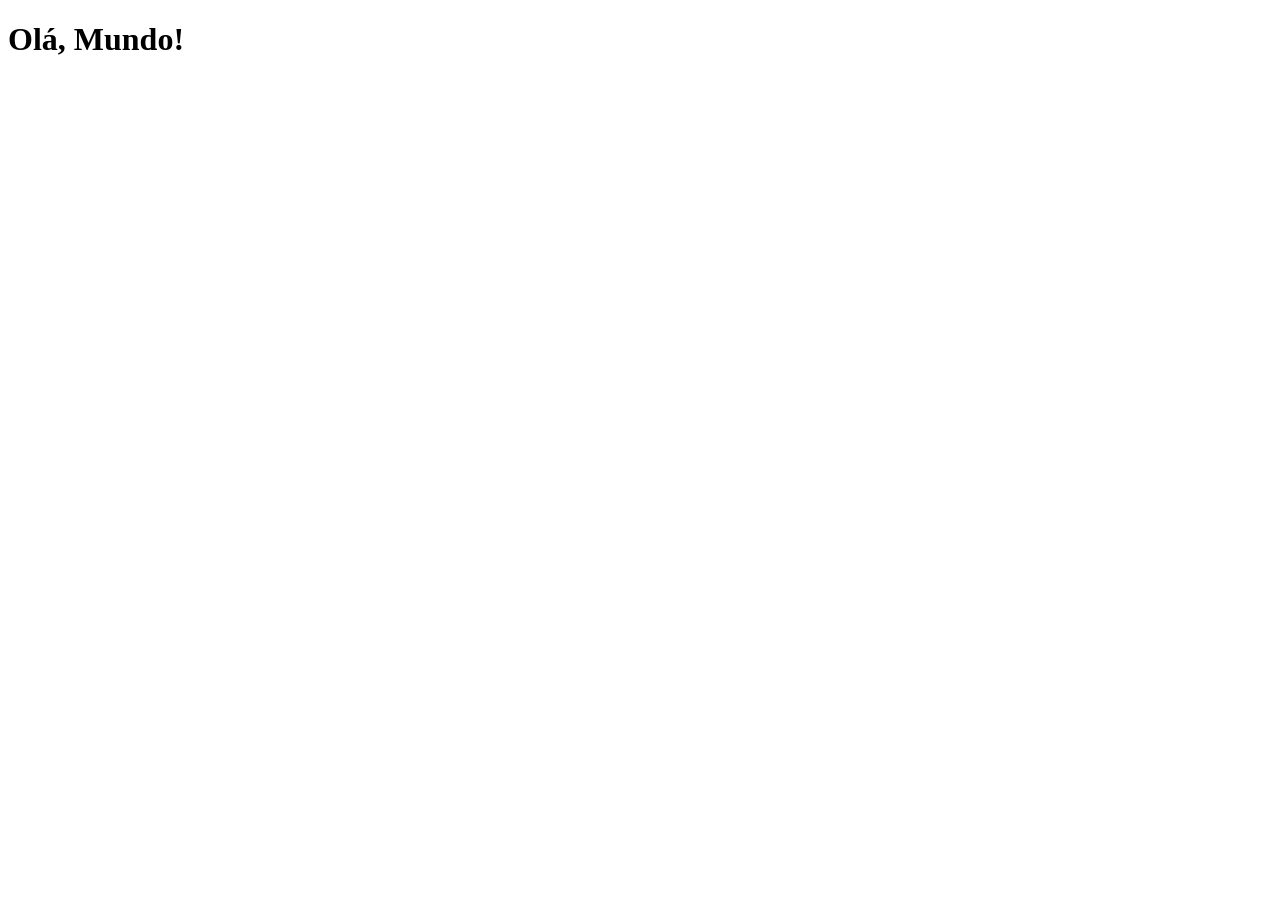
==== index.html @ 95906eb1 "criei projeto social" ====
<!DOCTYPE html>
<html lang="pt-br">
<head>
    <meta charset="UTF-8">
    <meta name="viewport" content="width=device-width, initial-scale=1.0">
    <link rel="shortcut icon" href="favicon.ico" type="image/x-icon">
    <title>Projeto Redes Sociais</title>
</head>
<body>
    <h1>Olá, Mundo!</h1>
</body>
</html>
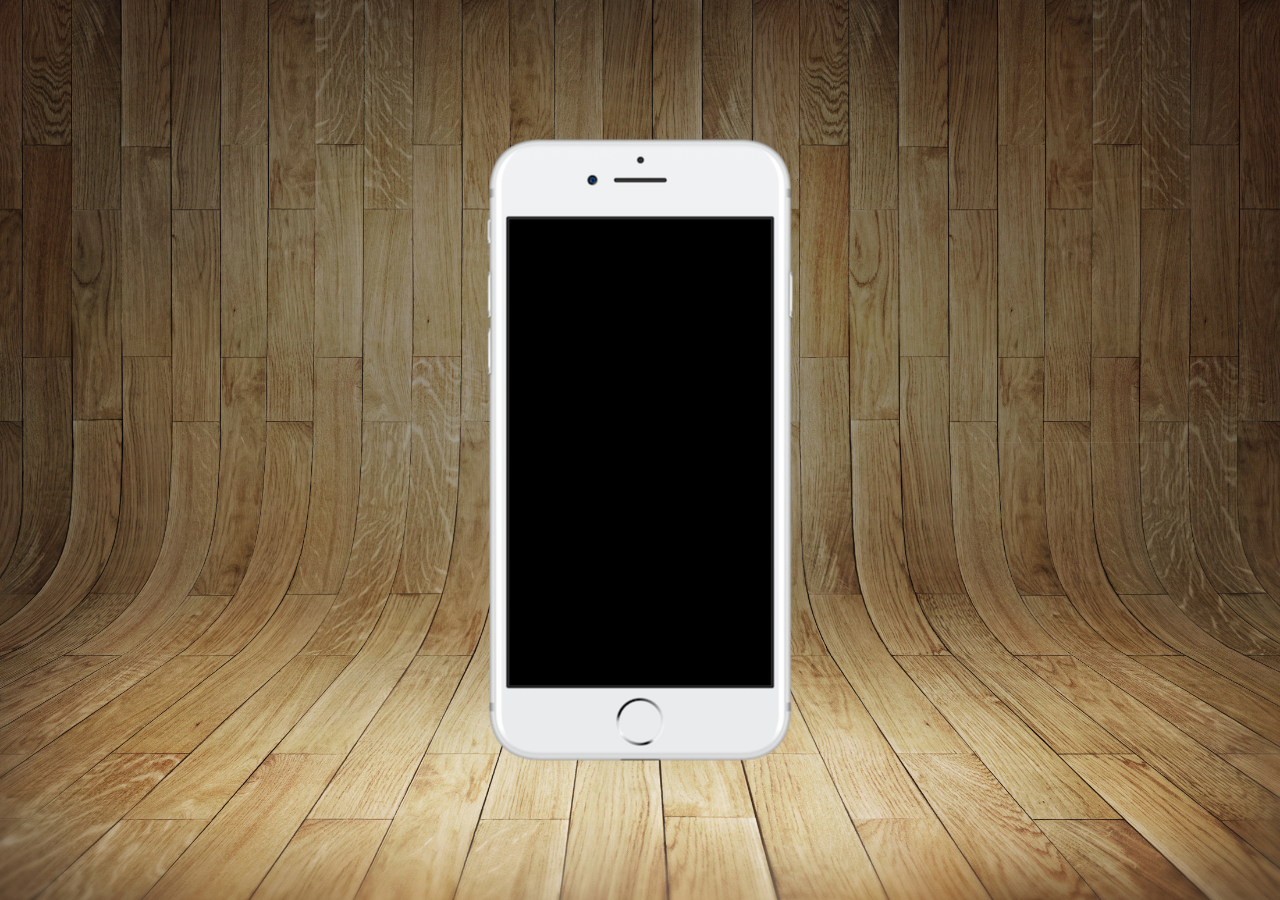
==== commit 54d1ed94: "atualizei index e criei style" ====
--- a/index.html
+++ b/index.html
@@ -4,9 +4,17 @@
     <meta charset="UTF-8">
     <meta name="viewport" content="width=device-width, initial-scale=1.0">
     <link rel="shortcut icon" href="favicon.ico" type="image/x-icon">
+    <link rel="stylesheet" href="estilos/style.css">
     <title>Projeto Redes Sociais</title>
 </head>
-<body>
-    <h1>Olá, Mundo!</h1>
+<body>  
+    <main>
+        <section id="telefone">
+
+        </section>
+        <section id="redes-sociais">
+
+        </section>
+    </main>
 </body>
 </html>
--- a/estilos/style.css
+++ b/estilos/style.css
@@ -0,0 +1,34 @@
+@charset "UTF-8";
+
+* {
+    margin: 0px;
+    padding: 0px;
+    font-family: Arial, Helvetica, sans-serif;
+}
+
+html, body {
+    height: 100vh;
+    width: 100vw;
+    background-color: black;
+}
+
+body {
+    background: url(../imagens/fundo-madeira.jpg) no-repeat top center;
+    background-size: cover;
+    background-attachment: fixed;
+}
+
+main {
+    position: relative;
+    height: 100vh;
+}
+
+section#telefone {
+    position: absolute;
+    top: 50%;
+    left: 50%;
+    transform: translate(-50%, -50%);
+    height: 627px;
+    width: 311px;
+    background: url(../imagens/frame-iphone.png) no-repeat;
+}
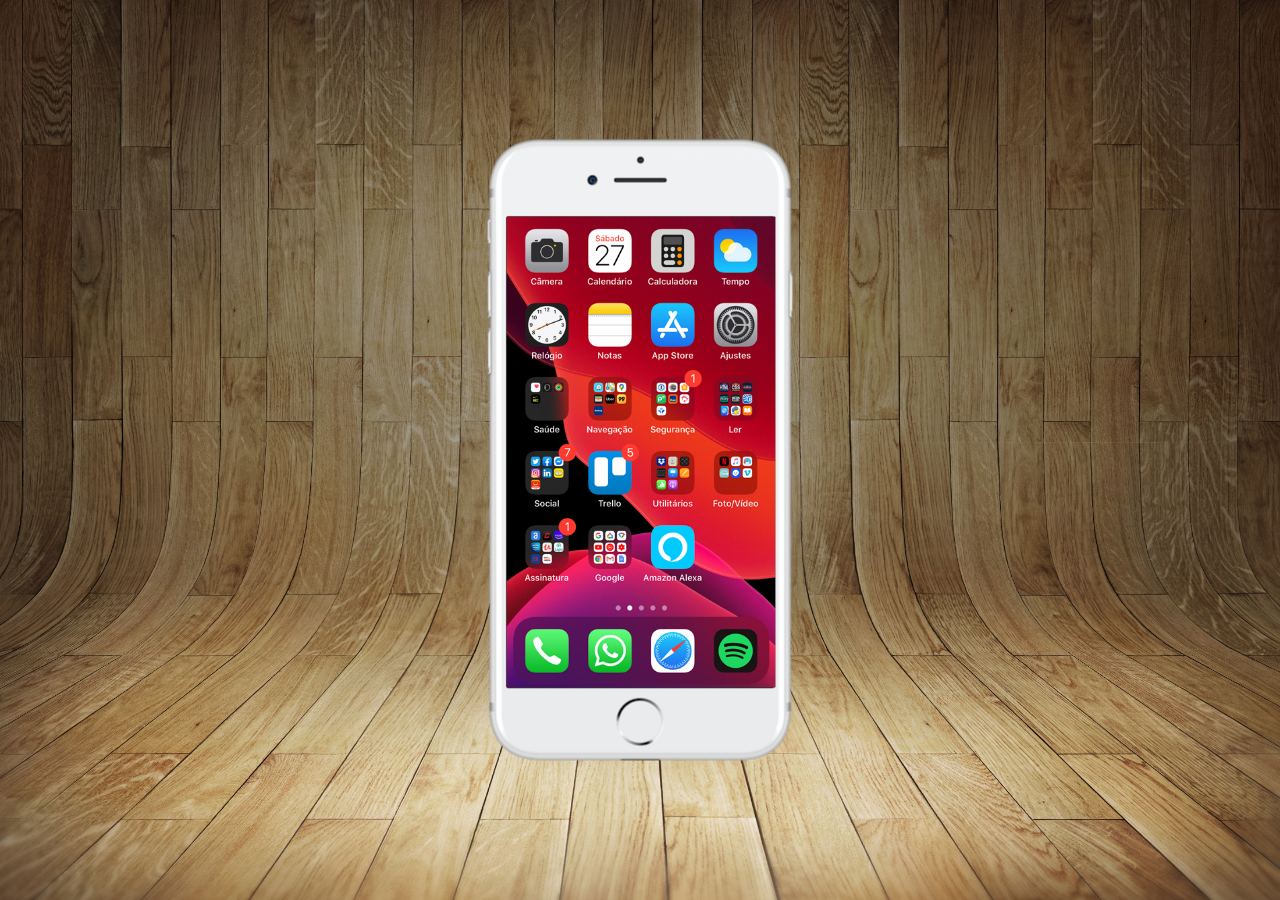
==== commit 9ca43b30: "criei a tela home" ====
--- a/index.html
+++ b/index.html
@@ -10,7 +10,7 @@
 <body>  
     <main>
         <section id="telefone">
-
+            <iframe src="home.html" name="tela" id="tela" frameborder="0"></iframe>
         </section>
         <section id="redes-sociais">
 
--- a/estilos/style.css
+++ b/estilos/style.css
@@ -31,4 +31,12 @@
     height: 627px;
     width: 311px;
     background: url(../imagens/frame-iphone.png) no-repeat;
+}
+
+iframe#tela {
+    position: relative;
+    top: 80px;
+    left: 22px;
+    width: 269px;
+    height: 471px;
 }
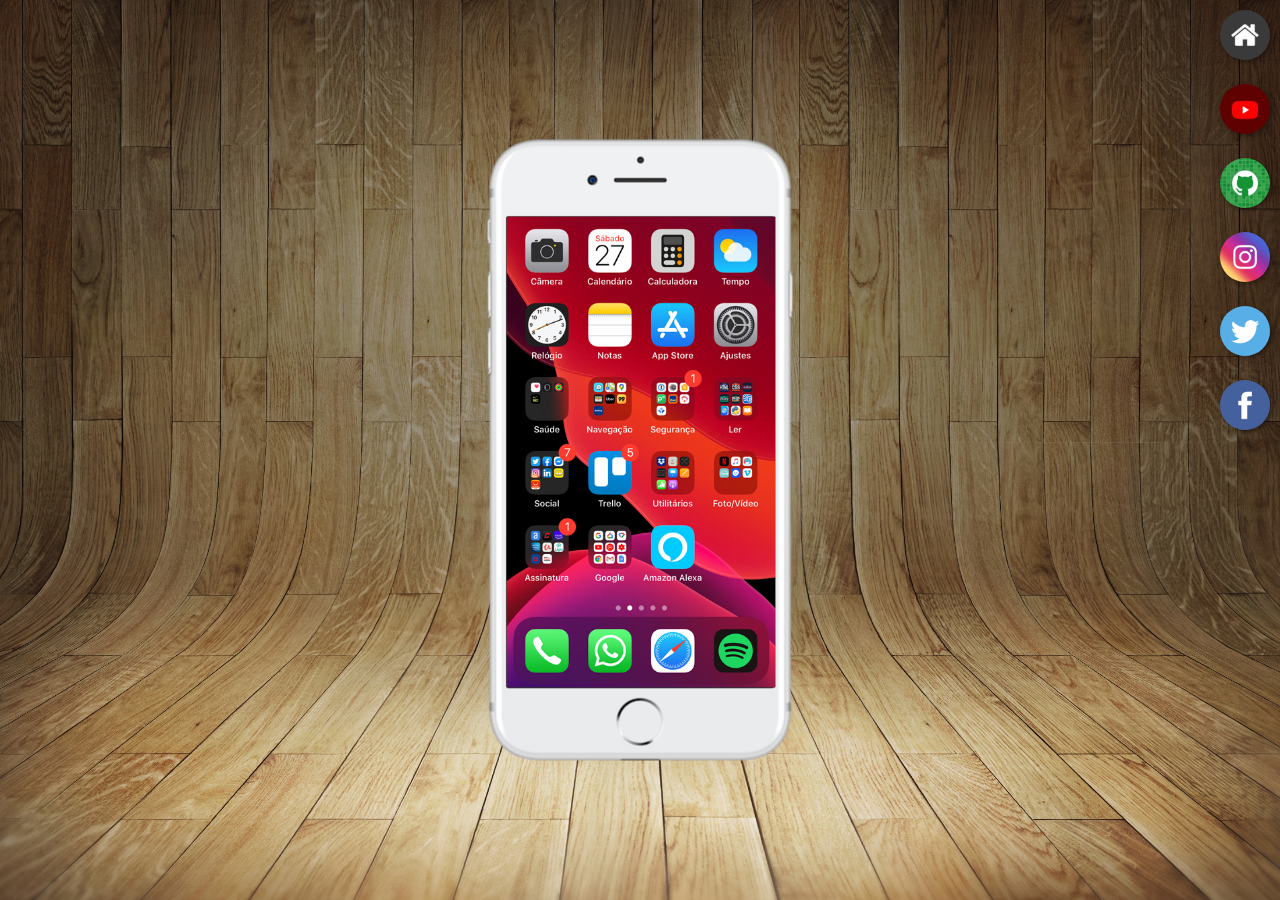
==== commit 22054af0: "criei botões na lateral" ====
--- a/index.html
+++ b/index.html
@@ -10,10 +10,17 @@
 <body>  
     <main>
         <section id="telefone">
-            <iframe src="home.html" name="tela" id="tela" frameborder="0"></iframe>
+            <iframe src="home.html" name="tela" id="tela" frameborder="0">
+                Seu navegador não é compatível com isso.
+            </iframe>
         </section>
         <section id="redes-sociais">
-
+            <a href="#" target="tela"><img src="imagens/logo-home.jpg" alt=""></a><br>
+            <a href="#" target="tela"><img src="imagens/logo-youtube.jpg" alt=""></a><br>
+            <a href="#" target="tela"><img src="imagens/logo-github.jpg" alt=""></a><br>
+            <a href="#" target="tela"><img src="imagens/logo-instagram.jpg" alt=""></a><br>
+            <a href="#" target="tela"><img src="imagens/logo-twitter.jpg" alt=""></a><br>
+            <a href="#" target="tela"><img src="imagens/logo-facebook.jpg" alt=""></a>
         </section>
     </main>
 </body>
--- a/estilos/style.css
+++ b/estilos/style.css
@@ -39,4 +39,23 @@
     left: 22px;
     width: 269px;
     height: 471px;
+}
+
+section#redes-sociais {
+    text-align: right;
+}
+
+section#redes-sociais img {
+    width: 50px;
+    margin: 10px;
+    border-radius: 50%;
+    box-shadow: 2px 2px 5px rgba(0, 0, 0, 0.400);
+    box-sizing: border-box;
+}
+
+section#redes-sociais img:hover{
+    border: 2px solid rgba(255, 255, 255, 0.616);
+    transform: translate(-3px, -3px);
+    box-shadow: 5px 5px 10px rgba(0, 0, 0, 0.63);
+    transition: transform 0.3s, border 1s;
 }
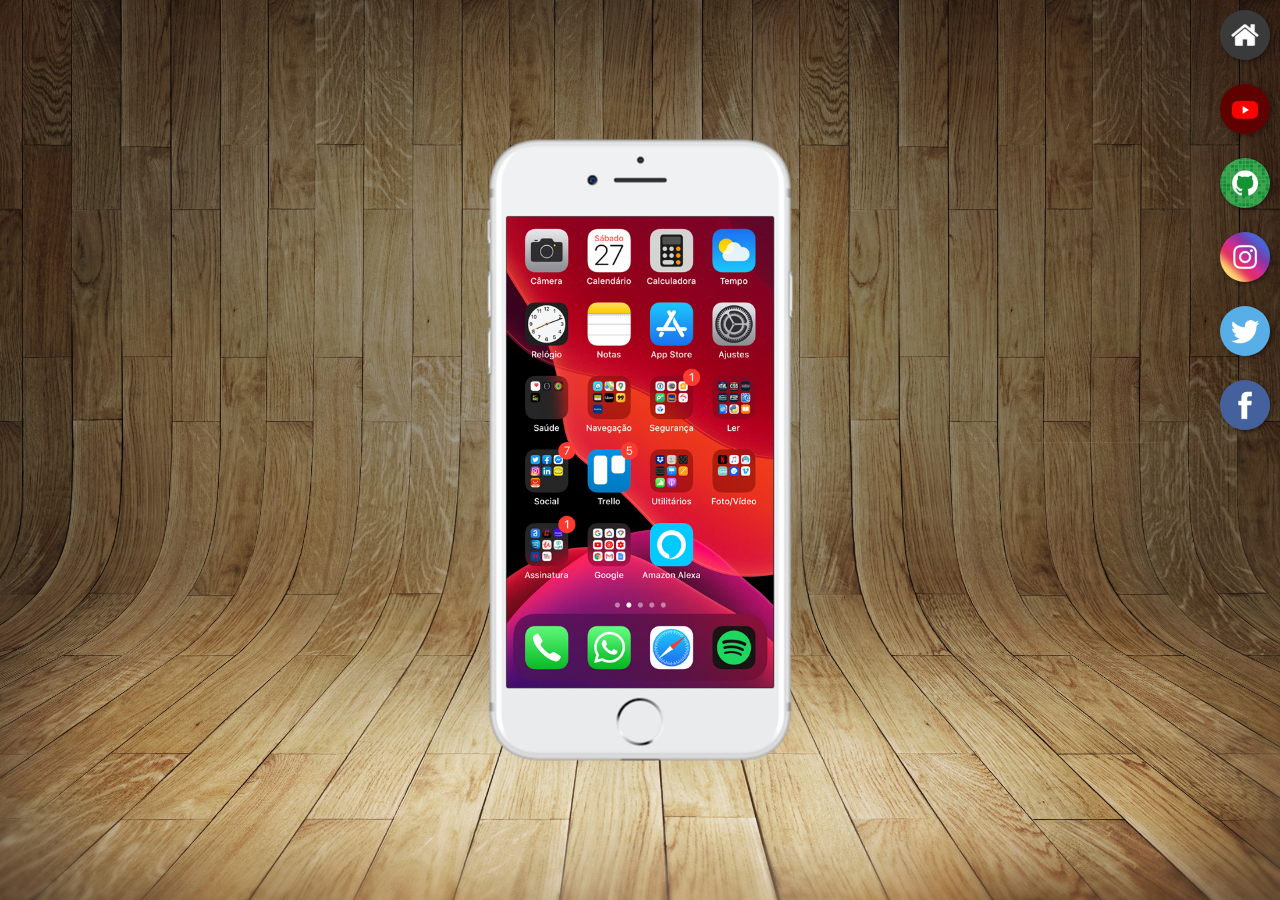
==== commit d1faa785: "criei telas dos aplicativos e mudei estilo" ====
--- a/index.html
+++ b/index.html
@@ -15,12 +15,12 @@
             </iframe>
         </section>
         <section id="redes-sociais">
-            <a href="#" target="tela"><img src="imagens/logo-home.jpg" alt=""></a><br>
-            <a href="#" target="tela"><img src="imagens/logo-youtube.jpg" alt=""></a><br>
-            <a href="#" target="tela"><img src="imagens/logo-github.jpg" alt=""></a><br>
-            <a href="#" target="tela"><img src="imagens/logo-instagram.jpg" alt=""></a><br>
-            <a href="#" target="tela"><img src="imagens/logo-twitter.jpg" alt=""></a><br>
-            <a href="#" target="tela"><img src="imagens/logo-facebook.jpg" alt=""></a>
+            <a href="home.html" target="tela"><img src="imagens/logo-home.jpg" alt=""></a><br>
+            <a href="youtube.html" target="tela"><img src="imagens/logo-youtube.jpg" alt=""></a><br>
+            <a href="github.html" target="tela"><img src="imagens/logo-github.jpg" alt=""></a><br>
+            <a href="instagram.html" target="tela"><img src="imagens/logo-instagram.jpg" alt=""></a><br>
+            <a href="twitter.html" target="tela"><img src="imagens/logo-twitter.jpg" alt=""></a><br>
+            <a href="facebook.html" target="tela"><img src="imagens/logo-facebook.jpg" alt=""></a>
         </section>
     </main>
 </body>
--- a/estilos/style.css
+++ b/estilos/style.css
@@ -37,7 +37,7 @@
     position: relative;
     top: 80px;
     left: 22px;
-    width: 269px;
+    width: 267px;
     height: 471px;
 }
 
